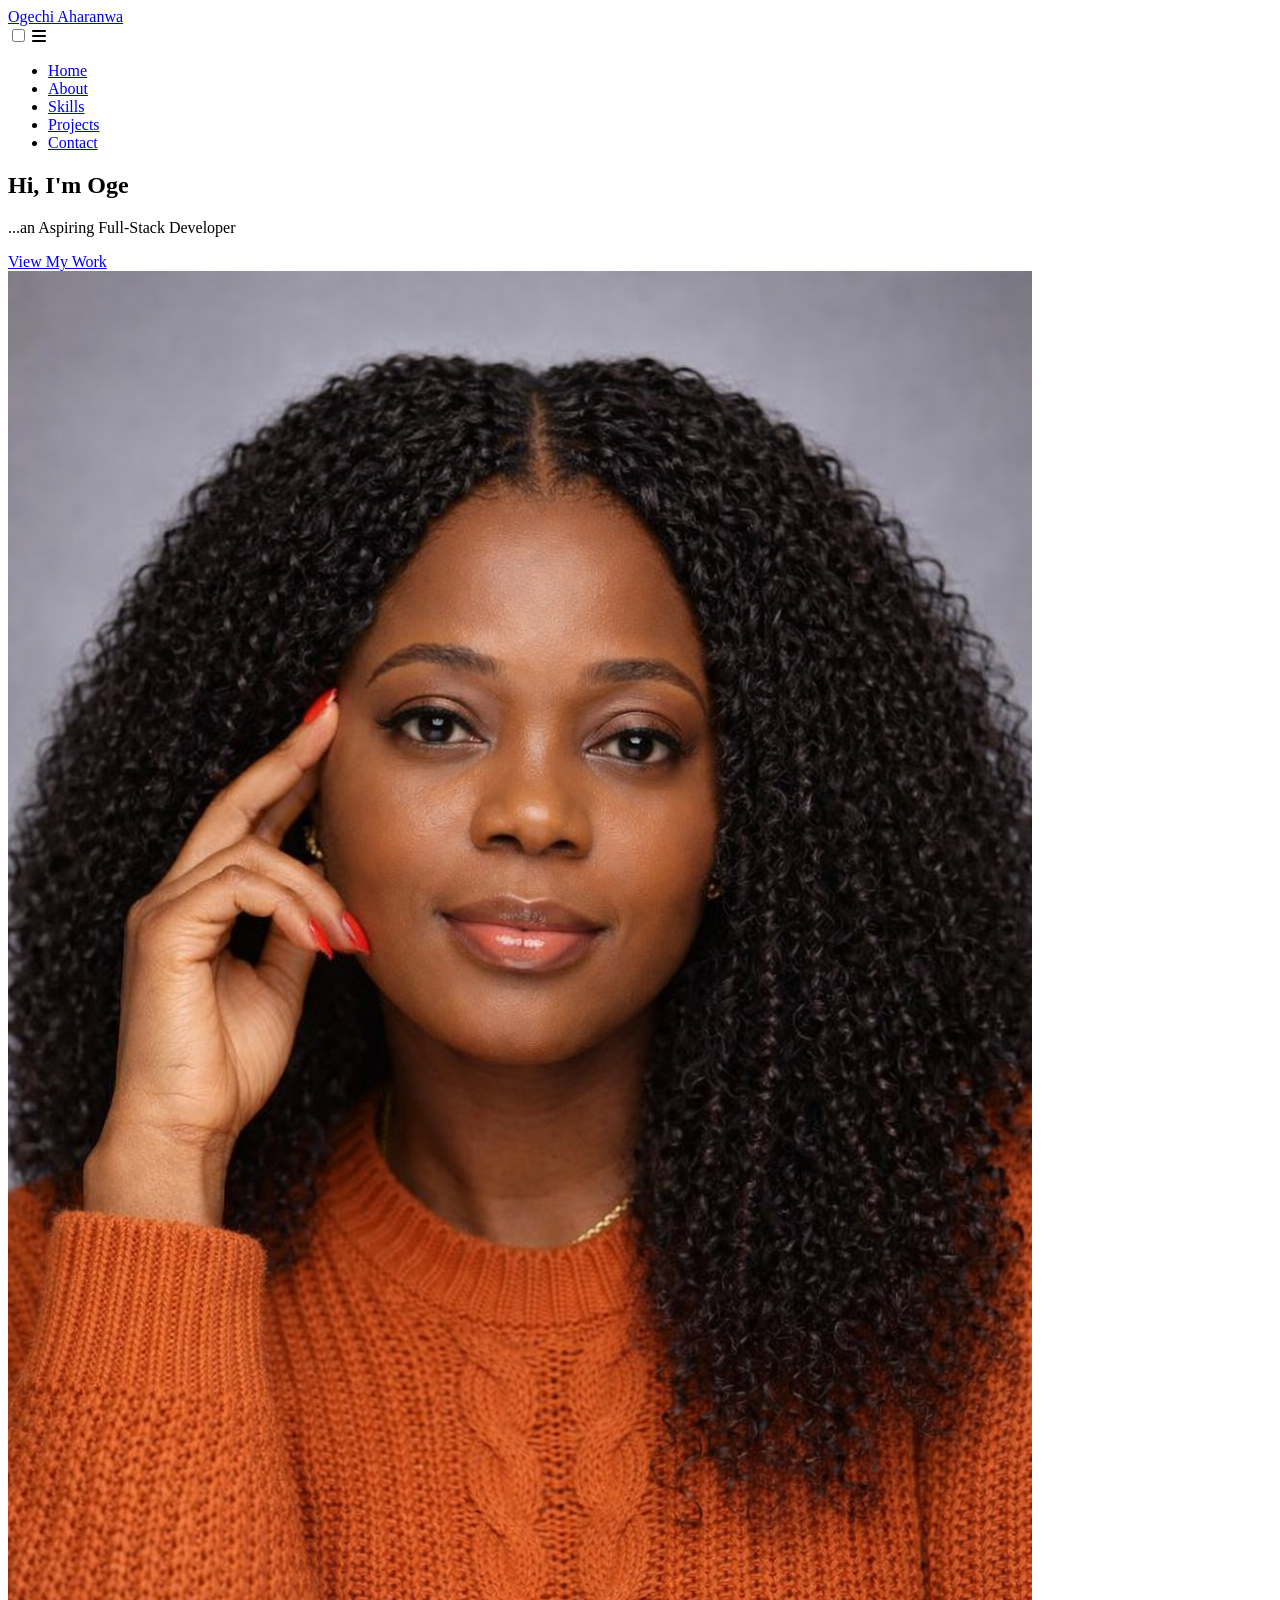
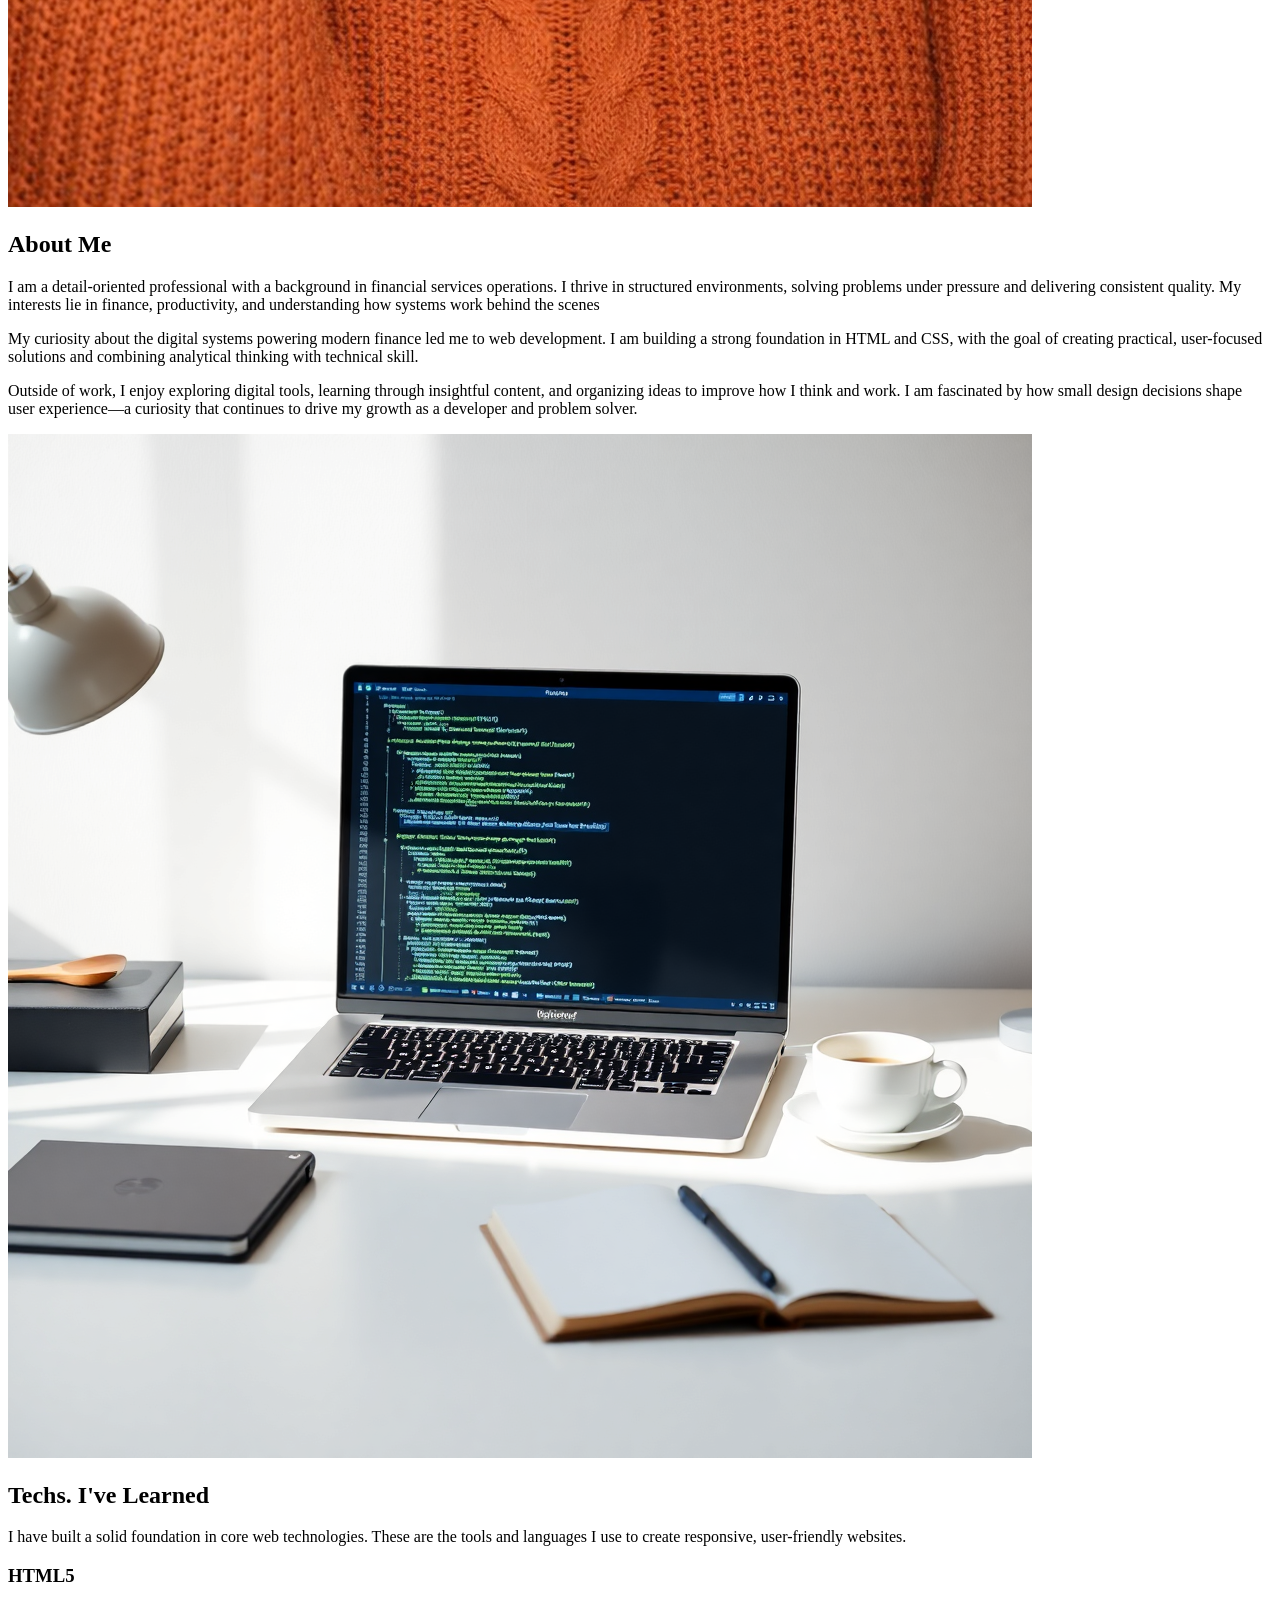
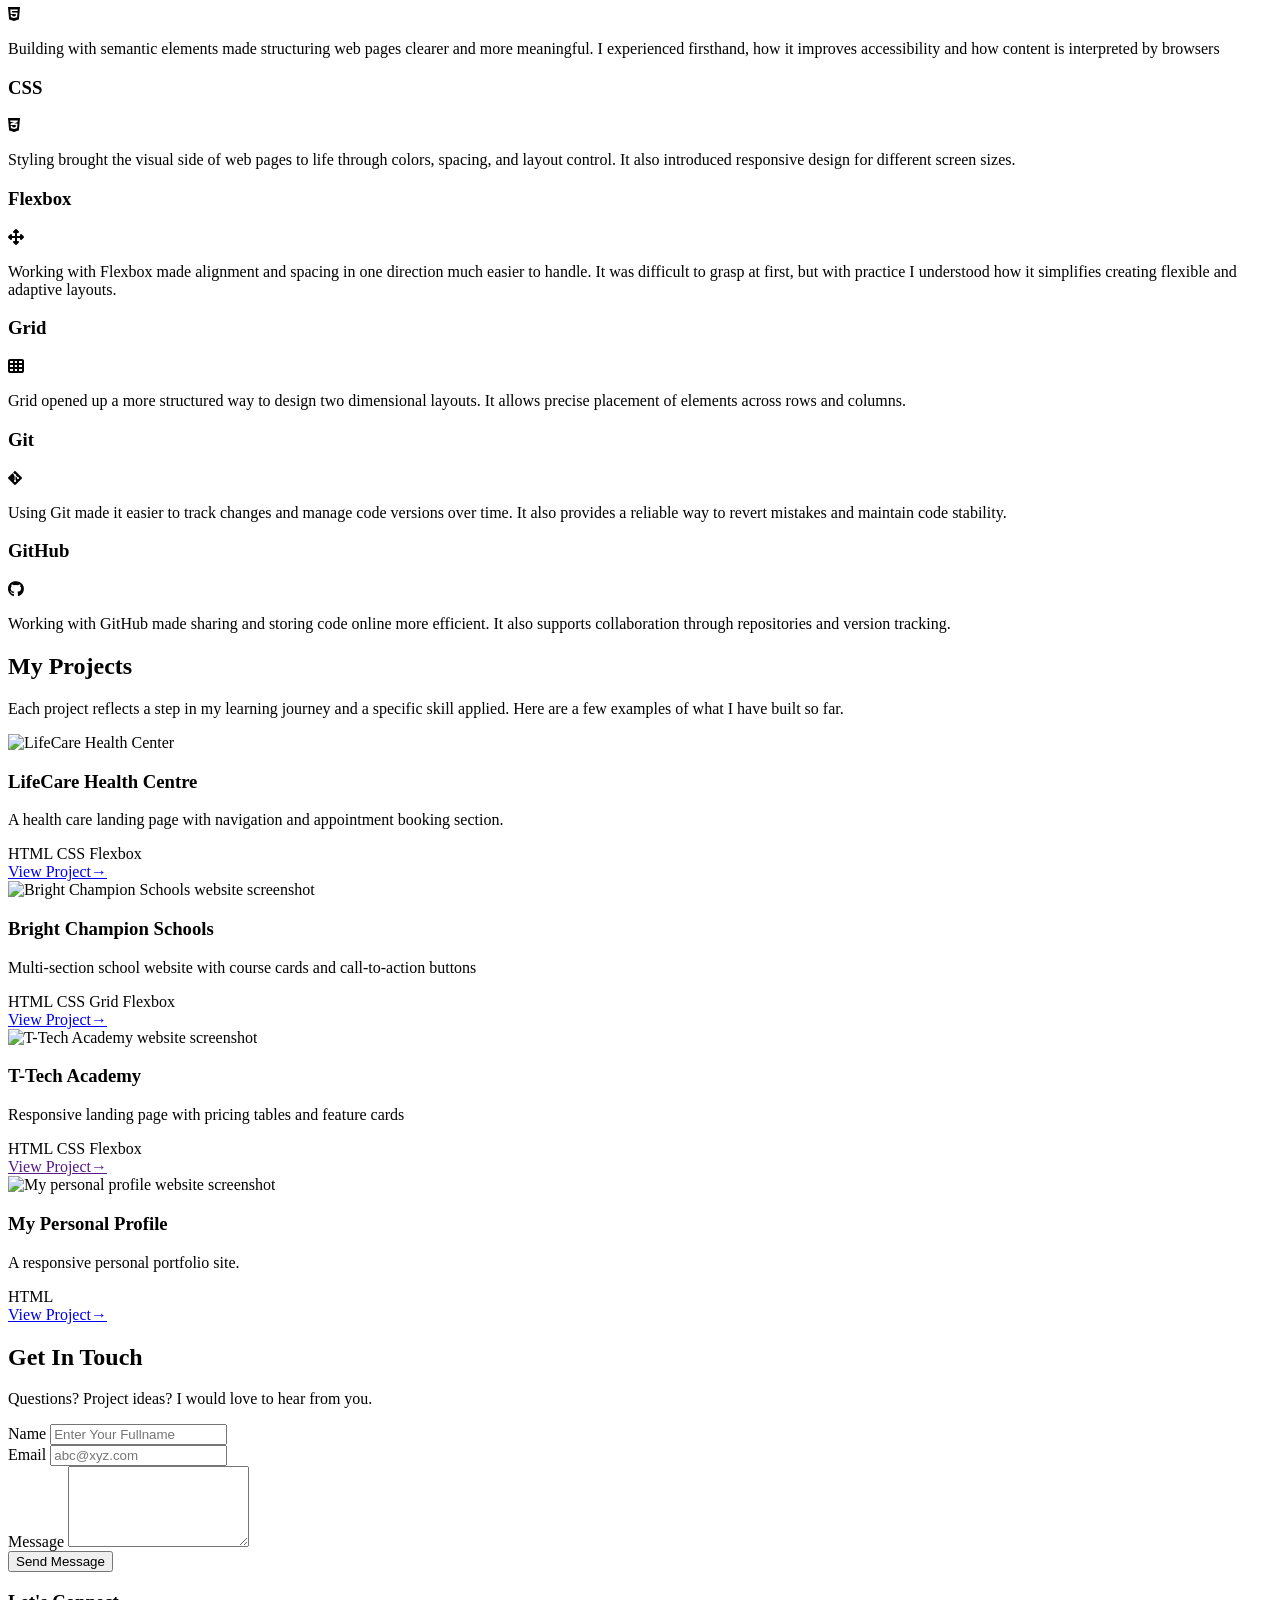
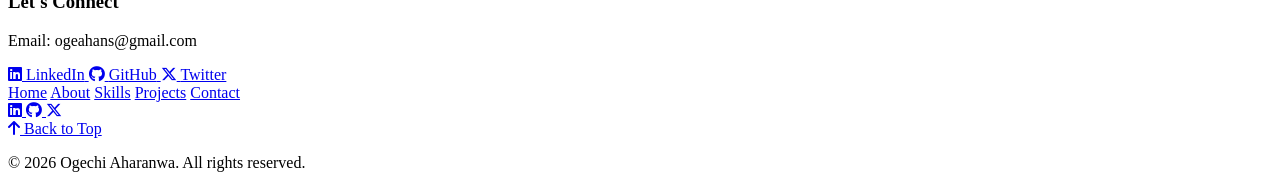
==== projectindex.html @ ccf965c6 "first commit" ====
<!-- Created by Ogechi Aharanwa -->
<!DOCTYPE html>
<html lang="en">
<head>
    <meta charset="UTF-8">
    <meta name="viewport" content="width=device-width, initial-scale=1.0">
<!-- CDN for Roboto Condensed font -->
    <link rel="preconnect" href="https://fonts.googleapis.com">
<link rel="preconnect" href="https://fonts.gstatic.com" crossorigin>
<link href="https://fonts.googleapis.com/css2?family=Roboto+Condensed:ital,wght@0,100..900;1,100..900&display=swap" rel="stylesheet">

<!-- CDN for Montserrat Alternates font-->
    <link rel="preconnect" href="https://fonts.googleapis.com">
    <link rel="preconnect" href="https://fonts.gstatic.com" crossorigin>
    <link href="https://fonts.googleapis.com/css2?family=Montserrat+Alternates:ital,wght@0,100;0,200;0,300;0,400;0,500;0,600;0,700;0,800;0,900;1,100;1,200;1,300;1,400;1,500;1,600;1,700;1,800;1,900&display=swap" rel="stylesheet">

    <!-- cdn for fontawesom -->
  <link rel="stylesheet" href="https://cdnjs.cloudflare.com/ajax/libs/font-awesome/6.5.1/css/all.min.css">

      <link rel="stylesheet" href="project.css/styles.css">

    <title>My Personal Portfolio</title>
    
</head>
<body>
    <!-- Navigation Bar -->
    <header>
        <nav class="navbar">
            <div class="logo">
                <a href="#hero">Ogechi  Aharanwa</a>
            </div>

            <!-- Hamburger Checkbox (for mobile) -->
            <input type="checkbox" id="nav-toggle"   class="nav-toggle">
            <label for="nav-toggle" class="nav-toggle-label">
                <span class="hamburger-icon"><i class="fa-solid fa-bars"></i></span>
            </label>

            <ul class="nav-links">
                <li> <a href="#home">Home</a> </li>
                <li> <a href="#about">About</a> </li>
                <li> <a href="#skills">Skills</a> </li>
                <li> <a href="#projects">Projects</a> </li>
                <li> <a href="#contact">Contact</a> </li>
            </ul>
        </nav>
    </header>
    <main>
        <!-- Hero Section -->

        <section id="hero" class="page-section">
            <div class="hero-content">
                <div class="hero-text">
                    <h1>Hi, I'm Oge</h1>
                    <p class="tagline">
                        ...an Aspiring Full-Stack Developer
                    </p>
                    <a href="#projects" 
                    class="button"> View My Work</a>
                </div>
                <div class="hero-image">
                    <img src="/images/my potrait.png" 
                 alt="My image">
                </div>
            </div>    
        </section>

        <section id="about" class="page-section">
            <h2 class="section-title">About Me</h2>
            <div class="about-grid">
                <div class="about-text">
                    <p>
                        I am a detail-oriented professional with a background in financial services operations. 
                        I thrive in structured environments, solving problems under pressure and delivering 
                        consistent quality. My interests lie in finance, productivity, and understanding how 
                        systems work behind the scenes

                    </p>
                    <p>
                        My curiosity about the digital systems powering modern finance led me to web 
                        development. I am building a strong foundation in HTML and CSS, with the goal of 
                        creating practical, user-focused solutions and combining analytical thinking with 
                        technical skill.
                    </p>

                    <p>
                        Outside of work, I enjoy exploring digital tools, learning through insightful content, 
                        and organizing ideas to improve how I think and work. I am fascinated by how small 
                        design decisions shape user experience—a curiosity that continues to drive my growth 
                        as a developer and problem solver.
                    </p>

                </div>

                <div class="about-image">
                    <img src="/images/a coding workstation.png" alt="a coding workstation">

                </div>
            </div>
        </section>

        <section id="skills" class="page-section">
            <h2 class="section-title">Techs. I've Learned</h2>
            <p class="section-intro">I have built a solid foundation in core web technologies. These are the tools and languages I use to create
                responsive, user-friendly websites.</p>
            <div class="skills-grid">

                
                <div class="skill-card">

                    <div class="skill-card-logo">
                        <h3>HTML5</h3>
                        <i class="fab fa-html5"></i>
                        
                    </div>
                <p>
                   Building with semantic elements made structuring web pages clearer and more meaningful. I experienced firsthand, how it improves accessibility and how content is interpreted by browsers     
                </p>
                </div>

                <div class="skill-card">
                    <div class="skill-card-logo">
                        <h3>CSS</h3>
                        <i class="fab fa-css3-alt"></i>
                    </div>
                <p>
                    Styling brought the visual side of web pages to life through colors, spacing, and
                    layout control. It also introduced responsive design for different screen sizes.
                </p>
                </div>

                <div class="skill-card">
                    <div class="skill-card-logo">
                        <h3>Flexbox</h3>
                        <i class="fas fa-arrows-alt"></i>
                    </div>
                <p>
                    Working with Flexbox made alignment and spacing in one direction much easier to
                    handle. It was difficult to grasp at first, but with practice I understood how it
                    simplifies creating flexible and adaptive layouts.
                </p>
                </div>

                <div class="skill-card">
                    <div class="skill-card-logo">
                        <h3>Grid</h3>
                        <i class="fas fa-th"></i>
                    </div>
                <p>
                    Grid opened up a more structured way to design two dimensional layouts. It allows
                    precise placement of elements across rows and columns.
                </p>
                </div>

                <div class="skill-card">
                    <div class="skill-card-logo">
                        <h3>Git</h3>
                        <i class="fab fa-git-alt"></i>
                    </div>
                <p>
                    Using Git made it easier to track changes and manage code versions over time. It
                    also provides a reliable way to revert mistakes and maintain code stability.
                    
                </p>
                </div>

                <div class="skill-card">
                    <div class="skill-card-logo">
                        <h3>GitHub</h3>
                        <i class="fab fa-github"></i>
                    </div>
                <p>
                    Working with GitHub made sharing and storing code online more efficient. It also 
                    supports collaboration through repositories and version tracking.
                </p>
                </div>
            </div>
        </section>

        <section id="projects" class="page-section">

            <h2 class="section-title">My Projects</h3>
                <p class="section-intro">Each project reflects a step in my learning journey and a specific skill applied. Here are a few examples of what
                    I have built so far.</p>
                <!-- Project 1 (LifeCare Health Center) -->
                <div class="projects-grid">

                    <div class="project-card">
                        <div class="project-image">
                            <img src="/images/lifecare-health-centre.webp" alt="LifeCare Health Center">
                        </div>
                        <div class="project-info"> 
                           <h3>LifeCare Health Centre</h3>
                           <p>
                               A health care landing page with navigation and appointment booking section.
                           </p>

                        <div class="tech-tags">
                           <span>HTML</span>
                           <span>CSS</span>
                           <span>Flexbox</span>
                        </div>
                           <a href="https://ogechi-aharanwa-l.github.io/lifecare-health-centre.html/" class="project-link" target="_blank">View 
                            Project→</a>
                        </div>
                    </div>

                <!-- Project 2 (Bright Champions Schools) -->
                    
                    <div class="project-card">

                        <div class="project-image">
                            <img src="/images/bright-champion-schools2.webp" alt="Bright Champion Schools website
                            screenshot">
                        </div>

                        <div class="project-info">
                            <h3>Bright Champion Schools</h3>
                            <p>
                                Multi-section school website with course cards and call-to-action buttons
                            </p>

                           <div class="tech-tags">
                                <span>HTML</span>
                                <span>CSS</span>
                                <span>Grid</span>
                                <span>Flexbox</span>
                            </div>

                           <a href="https://ogechi-aharanwa-l.github.io/bright-champions-schools-project/" class="project-link" target="_blank">View
                            Project→</a>
                        </div>
                    </div>

                 <!-- Project 3 (T-tech Academy) -->
                    <div class="project-card">

                        <div class="project-image">
                            <img src="/images/t-tech-academy.webp" alt="T-Tech Academy website screenshot">
                        </div>

                        <div class="project-info">
                            <h3>T-Tech Academy</h3>
                            <p>
                                Responsive landing page with pricing tables and feature cards
                            </p>

                            <div class="tech-tags">
                                <span>HTML</span>
                                <span>CSS</span>
                                <span>Flexbox</span>
                            </div>

                            <a href=""https://ogechi-aharanwa-l.github.io/bright-champions-schools-project/"" class="project-link" target="_blank">View
                                Project→</a>
                        </div>
                    </div>

                 <!-- Project 4 (My Personal Profile) -->
                    <div class="project-card">

                        <div class="project-image">
                            <img src="/images/my-personal-profile.webp" alt="My personal profile website screenshot">
                        </div>

                        <div class="project-info">
                            <h3>My Personal Profile</h3>
                            <p>
                               A responsive personal portfolio site.
                            </p>
                            
                            <div class="tech-tags">
                            <span>HTML</span>

                            </div>
                           <a href="https://ogechi-aharanwa-l.github.io/personal-project.html/" class="project-link" target="_blank">View Project→</a>    
                        </div>
                    
                    </div>
                </div>
        </section>

        <section id="contact" class="page-section">
            <h2 class="section-title">Get In Touch</h2>
            <p class="contact-message">Questions? Project ideas? I would love to hear from you.</p>
            <div class="contact-grid">
            <!-- Form Section -->
                <div class="contact-form">
                    <form>  
                        <div class="form-group">
                            <label for="name">Name</label>
                            <input type="text" id="name" name="name" placeholder="Enter Your Fullname" required>
                        </div>

                        <div class="form-group">
                            <label for="email">Email</label>
                            <input type="email" id="email" name="email" placeholder="abc@xyz.com" required>
                        </div> 
                
                        <div class="form-group">
                            <label for="message">Message</label>
                            <textarea id="message" name="message" rows="5" placeholder="Your message" required>
                            </textarea> 
                        </div>

                       <button type="submit" class="submit-btn">Send Message</button>
                    </form>
                </div>

            <!--Contact Info Side  -->
                
                <div class="contact-info">
                    <h3>Let's Connect</h3>
                    <p>Email: ogeahans@gmail.com</p>

                    <div class="social-links">
                        <a href="https://www.linkedin.com/in/ogechi-aharanwa/" target="_blank" aria-label="LinkedIn">
                            <i class="fab fa-linkedin"></i>
                            <span>LinkedIn</span>
                        </a>

                        <a href="https://github.com/Ogechi-Aharanwa-L" target="_blank"aria-label="GitHub">
                            <i class="fab fa-github"></i>
                            <span>GitHub</span>
                        </a>

                        <a href="https://x.com/AhanOge39074" target="_blank" aria-label="X">
                            <i class="fab fa-x-twitter"></i>
                            <span>Twitter</span>
                        </a>
                    </div>
                </div>

            </div>
        </section>
    </main>
    
    <footer>
    <!-- Quick Links -->
    <div class="footer-links">
        <a href="#hero">Home</a>
        <a href="#about">About</a>
        <a href="#skills">Skills</a>
        <a href="#projects">Projects</a>
        <a href="#contact">Contact</a>
    </div>

    <!-- Social Media Links -->
    <div class="footer-social">
        <a href="https://www.linkedin.com/in/ogechi-aharanwa/" target="_blank" aria-label="LinkedIn">
            <i class="fab fa-linkedin"></i>
        </a>
        <a href="https://github.com/Ogechi-Aharanwa-L" target="_blank" aria-label="GitHub">
            <i class="fab fa-github"></i>
        </a>
        <a href="https://x.com/AhanOge39074" target="_blank" aria-label="Twitter">
            <i class="fab fa-x-twitter"></i>
        </a>
    </div>

    <!-- Go to Top Button -->
    <div class="go-top">
        <a href="#" aria-label="Back to top">
            <i class="fas fa-arrow-up"></i> Back to Top
        </a>
    </div>

    <!-- Copyright -->
    <p>&copy; 2026 Ogechi Aharanwa. All rights reserved.</p>

     
</footer>
</body>
</html>
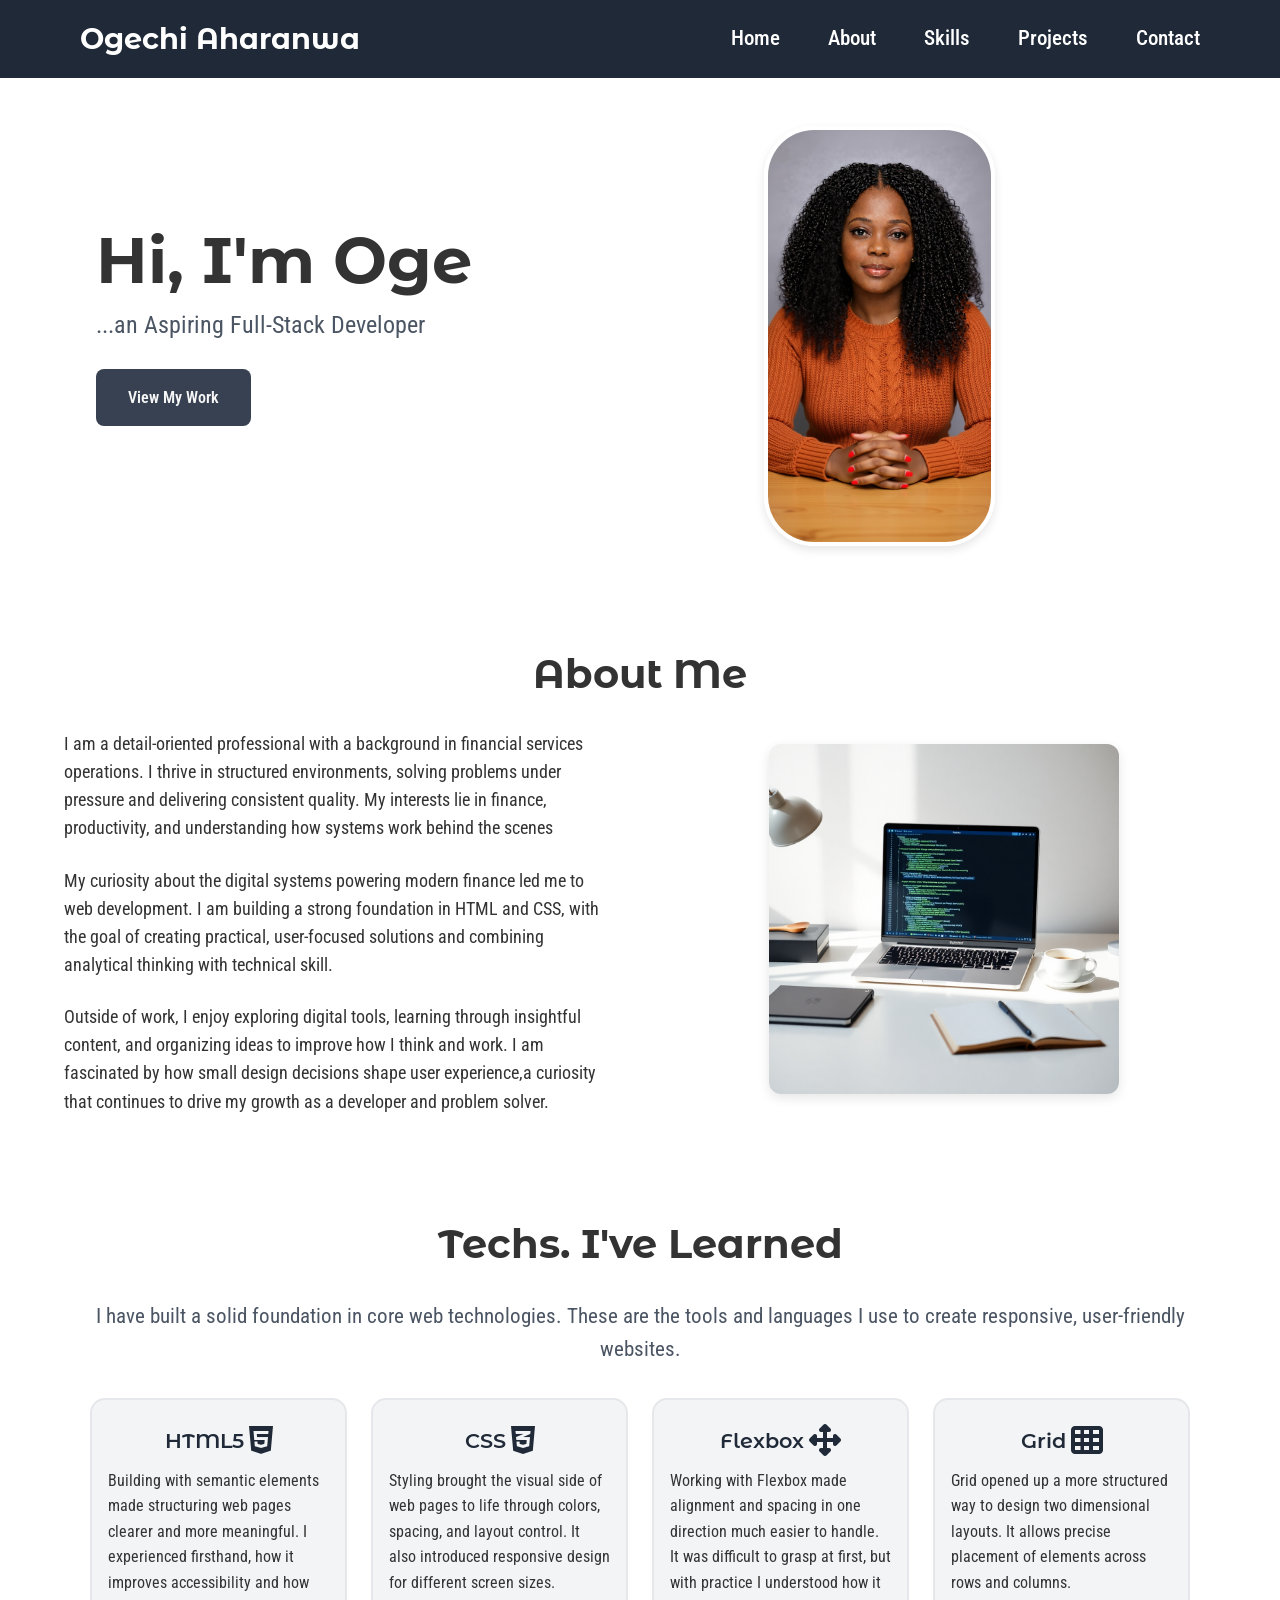
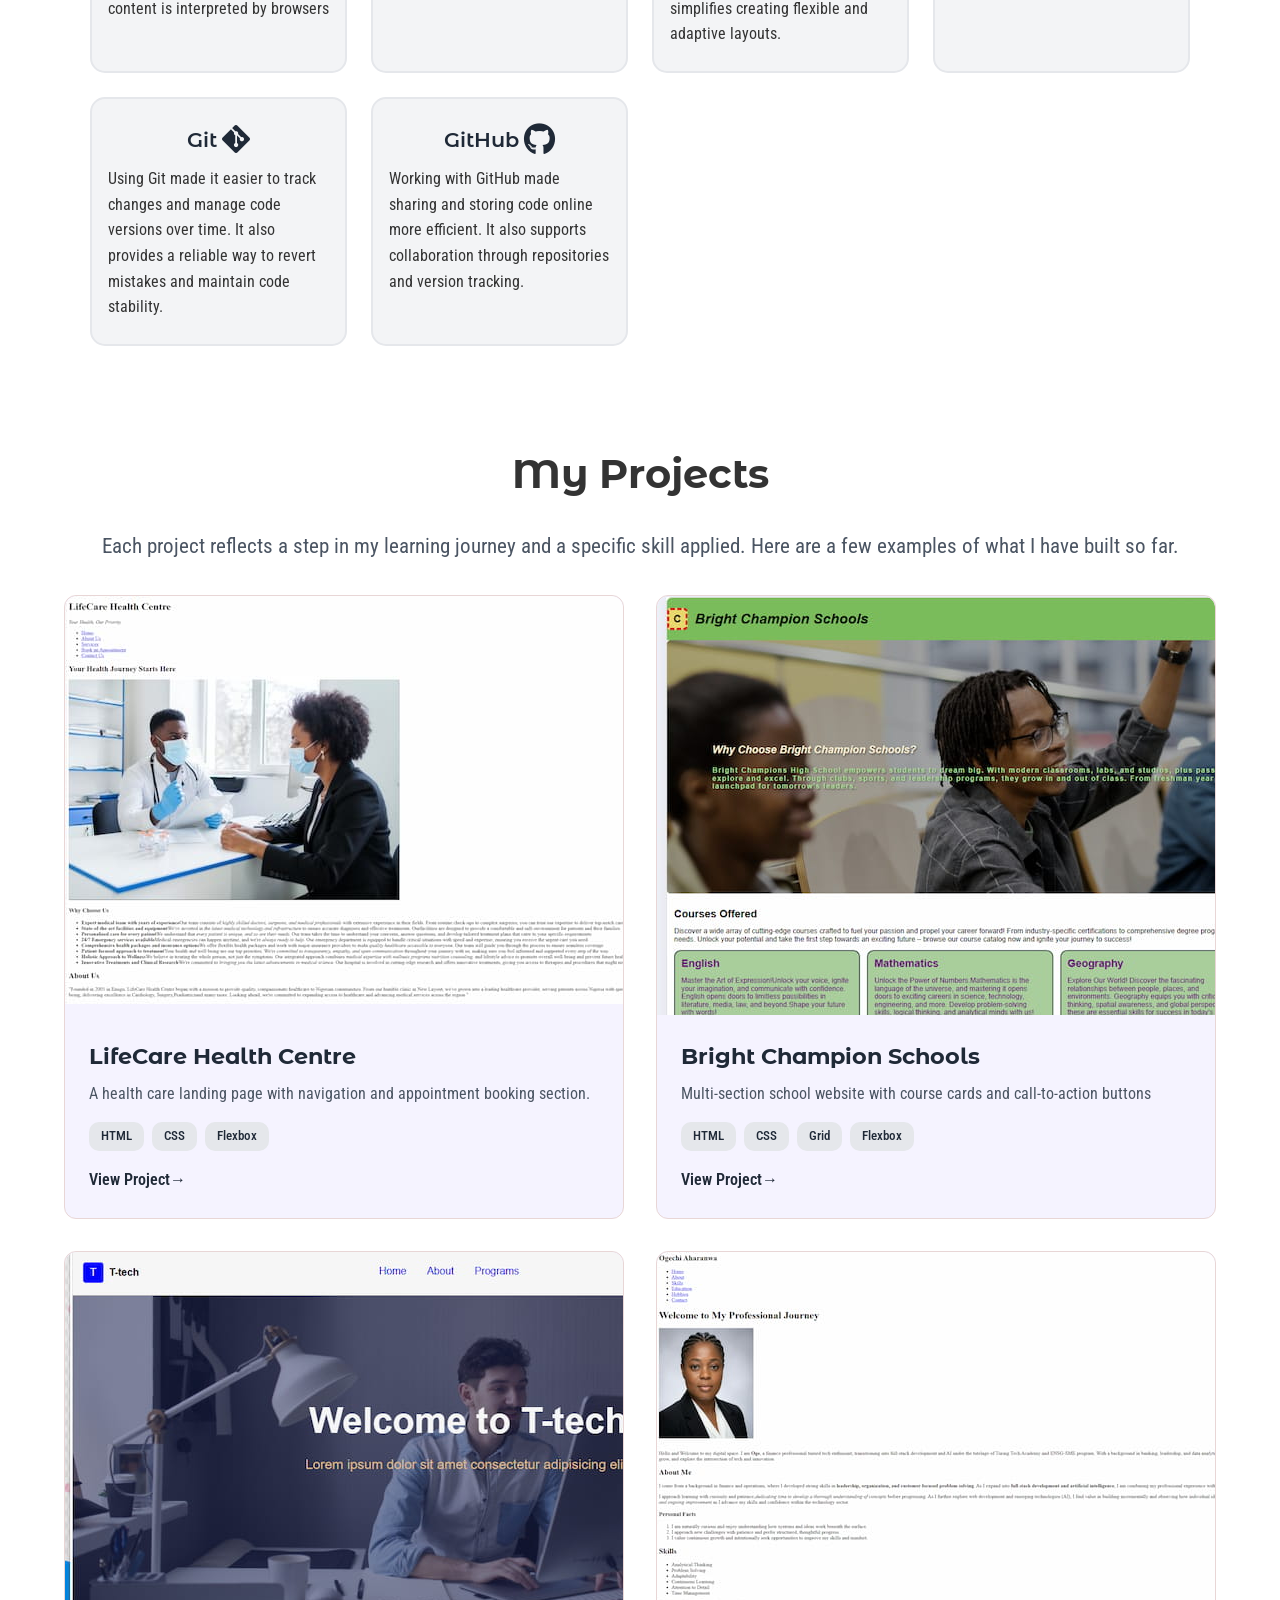
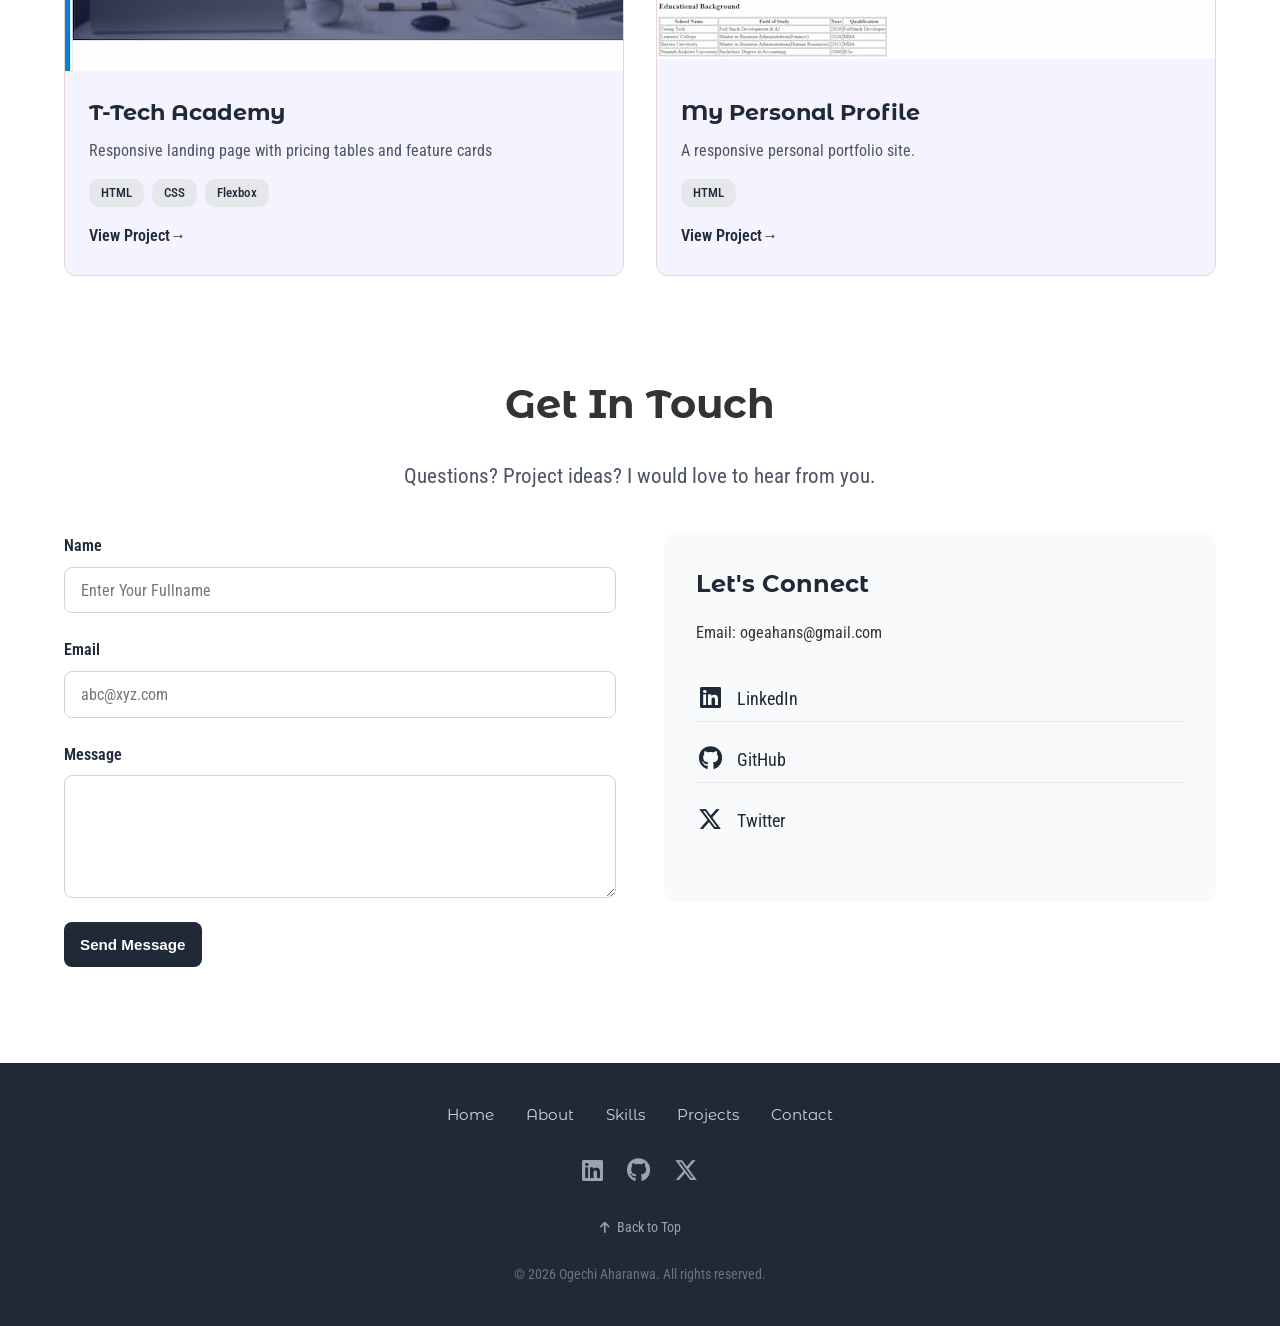
==== commit b96d9d2f: "feat: Update Projects" ====
--- a/projectindex.html
+++ b/projectindex.html
@@ -59,7 +59,7 @@
                     class="button"> View My Work</a>
                 </div>
                 <div class="hero-image">
-                    <img src="/images/my potrait.png" 
+                    <img src="/images/potrait-in-orange.jpg" 
                  alt="My image">
                 </div>
             </div>    
@@ -86,7 +86,7 @@
                     <p>
                         Outside of work, I enjoy exploring digital tools, learning through insightful content, 
                         and organizing ideas to improve how I think and work. I am fascinated by how small 
-                        design decisions shape user experience—a curiosity that continues to drive my growth 
+                        design decisions shape user experience,a curiosity that continues to drive my growth 
                         as a developer and problem solver.
                     </p>
 
@@ -180,14 +180,15 @@
         <section id="projects" class="page-section">
 
             <h2 class="section-title">My Projects</h3>
-                <p class="section-intro">Each project reflects a step in my learning journey and a specific skill applied. Here are a few examples of what
+                <p class="section-intro">Each project reflects a step in my learning journey and a specific
+                    skill applied. Here are a few examples of what
                     I have built so far.</p>
                 <!-- Project 1 (LifeCare Health Center) -->
                 <div class="projects-grid">
 
                     <div class="project-card">
                         <div class="project-image">
-                            <img src="/images/lifecare-health-centre.webp" alt="LifeCare Health Center">
+                            <img src="/images/lifecare-health-center-html.jpg" alt="LifeCare Health Center">
                         </div>
                         <div class="project-info"> 
                            <h3>LifeCare Health Centre</h3>
@@ -210,7 +211,7 @@
                     <div class="project-card">
 
                         <div class="project-image">
-                            <img src="/images/bright-champion-schools2.webp" alt="Bright Champion Schools website
+                            <img src="/images/bright-champions-schs-html.jpg" alt="Bright Champion Schools website
                             screenshot">
                         </div>
 
@@ -236,7 +237,7 @@
                     <div class="project-card">
 
                         <div class="project-image">
-                            <img src="/images/t-tech-academy.webp" alt="T-Tech Academy website screenshot">
+                            <img src="/images/t-tech-academy-webpage.jpg" alt="T-Tech Academy website screenshot">
                         </div>
 
                         <div class="project-info">
@@ -260,7 +261,7 @@
                     <div class="project-card">
 
                         <div class="project-image">
-                            <img src="/images/my-personal-profile.webp" alt="My personal profile website screenshot">
+                            <img src="/images/personal-html-project.jpg" alt="My personal profile website screenshot">
                         </div>
 
                         <div class="project-info">
--- a/project.css/styles.css
+++ b/project.css/styles.css
@@ -0,0 +1,644 @@
+/* Universal Settings */
+* {
+    margin: 0;
+    padding: 0;
+    box-sizing: border-box;
+}
+
+html {
+    scroll-behavior: smooth;
+}
+
+body {
+    font-family: "Roboto Condensed", sans-serif;
+    line-height: 1.6;
+    color: #333;
+}
+
+h1, h2, h3, .logo, .section-title, nav-links a {
+    font-family:"Montserrat Alternates", sans-serif; 
+}
+
+a {
+    text-decoration: none; /* to remove underline on all anchor tags */
+    color: white;
+}
+
+/* page section, section title general styling */
+ .page-section {
+    padding: 3rem 1.5rem;
+    max-width: 1200px;
+    margin: auto;
+ }
+
+ .section-title {
+    text-align: center;
+    font-size: 2.5rem;
+    margin-bottom: 2.5rem;
+ }
+
+/* Mobile First Navigation */
+.navbar {
+    display: flex;  
+    flex-wrap: wrap;
+    justify-content: space-between;
+    align-items: center;
+    background-color: #1f2937;
+    color: #f6f6f6;
+    padding: 1rem 1.5rem;
+    position: sticky;
+    top: 0;
+    z-index: 1000;
+}
+
+.logo a {
+    font-size: 1.5rem;
+    font-weight: 700;
+}
+
+.nav-toggle {
+    display: none; /* to hide checkbox */
+}
+
+/* Hamburger icon label */
+.nav-toggle-label {
+    cursor: pointer;
+    font-size: 1.8rem;
+    display: block;
+}
+
+/* Navigation links - hidden on mobile  */
+.nav-links {
+    display: none;
+    width: 100%;
+    list-style: none; /*to remove bullet points*/
+    text-align: center;
+    padding-top: 1.5rem;
+}
+
+.nav-links li {
+    margin: 1rem 0;
+}
+.nav-links a {
+    font-size: 1.2rem;
+    font-weight: 500;
+}
+/* to show menu when checkbox is checked */
+.nav-toggle:checked ~ .nav-links {
+    display:block;
+}
+/* Hero Section (Mobile Section) */
+
+.hero-content {
+    display: flex;
+    flex-direction: column;
+    align-items: center;
+    text-align:center;
+    gap: 2rem;
+}
+.hero-content h1 {
+    font-size: 3rem;
+    line-height: 1.2;
+    margin-bottom: 0.5rem;
+    gap: 1rem;
+}
+
+.tagline {
+    font-size: 1.3rem;
+    color: #4b5563;
+    margin-bottom: 1.5rem;
+}
+
+.button {
+    display: inline-block;
+    background-color: #374151;
+    color: #f6f6f6;
+    padding: 1rem 2rem;
+    border-radius: 8px;
+    margin-bottom: 1.5rem;
+    font-weight: 600;
+    transition: background-color 0.3s;
+}
+
+.button:hover {
+    background-color: #1f2937;
+}
+
+.hero-image {
+    width: min(280px, 80%);
+    aspect-ratio: 1/1;
+}
+
+.hero-image img {
+    max-width: 100%;
+    height: 100%;
+    object-fit:cover;
+    border-radius: 50px;
+    border: 4px solid white;
+    box-shadow: 0 4px 10px rgba(0,0,0,0.1)
+}
+    
+/* About Section - Mobile First */
+.about-grid {
+    display: grid;
+    grid-template-columns: 1fr;
+    gap: 2.5rem;
+    align-items: center;
+}
+
+.about-text p {
+    margin-bottom: 1.5rem;
+    font-size: 1.05rem;
+}
+
+.about-text p:last-child {
+    margin-bottom: 0;
+}
+.about-image {
+    max-width: 350px;
+    margin: 0 auto;
+    width: 100%;
+}
+.about-image img {
+    width: 100%;
+    height: auto;
+    border-radius: 12px;
+    box-shadow: 0 4px 12px rgba(0,0,0,0.1);
+}
+
+/* Skills Section(Mobile First) */
+.section-intro {
+    text-align: center;
+    margin-bottom: 2rem;
+    color: #4b5563;
+    font-size: 1.3rem;
+}
+
+.skills-grid {
+    display: grid;
+    grid-template-columns: 1fr;
+    gap: 1.5rem;
+    max-width: 500px;
+    margin: 0 auto;
+    
+}
+
+.skill-card {
+    background-color: #f3f4f6;
+    padding: 1.5rem 1rem;
+    text-align: center;
+    border-radius: 15px;
+    border: 2px solid #e5e7eb;
+
+}
+.skill-card i {
+    font-size: 2rem;
+    color: #1f2937;
+    margin-bottom: 0.4rem;
+
+}
+.skill-card h3 {
+    font-size: 1.3rem;
+    font-weight: 600;
+    margin-bottom: 0;
+    color: #1f2937;
+}
+.skill-card p {
+    margin: 0;
+    text-align: left;
+    margin-top: 5px;
+}
+
+.skill-card:hover {
+    transform: translateY(-8px);
+    box-shadow: 0 8px 20px rgba(0,0,0,0.2);
+    background-color: #f5f3ff;
+    
+}
+.skill-card-logo {
+    display: flex;
+    gap: 5px;
+    justify-content: center;
+    text-align: center;
+    
+}
+/* Project Section (Mobile First) */
+ /* Grid container */
+ .section-intro {
+    text-align: center;
+    margin-bottom: 2rem;
+    color: #4b5563;
+    font-size: 1.3rem;
+}
+
+.projects-grid {
+    display: grid;
+    grid-template-columns: 1fr;
+    gap: 2rem;
+}
+.project-card {
+    background-color: #f5f3ff;
+    border: 1px solid rgb(232, 214, 214);
+    border-radius: 12px;
+    overflow: hidden;
+    box-shadow: 0 4px 8px rgba(0,0,0,0.08)
+    border: 1px solid #e2e8f0
+    transition: transform 0.3s ease, box-shadow 0.3s ease;
+}
+
+.project-card:hover {
+    transform: translateY(-6px);
+    box-shadow: 0 10px 20px rgba(0,0,0,0.12);
+}
+
+.project-image {
+    width: 100%;
+    aspect-ratio: 4 / 3;
+    overflow: hidden;
+    border-radius: 12px 12px 0 0;
+}
+
+.project-img img {
+    width: 100%;
+    height: auto;
+    object-fit: contain;
+    display: block;
+}
+
+.project-info {
+    padding: 1.5rem;
+}
+
+.project-info h3 {
+    font-size: 1.4rem;
+    margin-bottom: 0.5rem;
+    color: #1f2937;
+}
+
+.project-info p {
+    margin-bottom: 1rem;
+    color: #4b5563;
+    line-height: 1.5;
+
+}
+
+.tech-tags {
+    display: flex;
+    flex-wrap: wrap;
+    gap: 0.5rem;
+    margin-bottom: 1rem;
+}
+
+.tech-tags span {
+    background-color: #e5e7eb;
+    color: #1f2937;
+    padding: 0.25rem 0.75rem;
+    border-radius: 10px;
+    font-size: 0.8rem;
+    font-weight: 500;
+}
+
+.project-link {
+    display: inline-block;
+    color: #1f2937;
+    font-weight: 600;
+    border-bottom: 2px solid transparent;
+    transition: border-color 0.2s ease;
+}
+
+.project-link:hover {
+    border-bottom-color:#1f2937;
+}
+
+/* Contact Section (Mobile-First) */
+ .section-title {
+    text-align: center;
+    margin-bottom: 1.5rem;
+ }
+
+.contact-message {
+    text-align: center;
+    margin-bottom: 2.5rem;
+    color: #4b5563;
+    font-size: 1.3rem;
+
+}
+
+.contact-form form {
+    display: flex;
+    flex-direction: column;
+    gap: 1.5rem;
+}
+
+.form-group {
+    display: flex;
+    flex-direction: column;
+    gap: 0.5rem;
+}
+
+.form-group label {
+    font-weight: 600;
+    color: #1f2937;
+}
+.form-group input,
+.form-group textarea {
+    padding: 0.8rem 1rem;
+    border: 1px solid #d1d5db;
+    border-radius: 8px;
+    font-family:"Roboto Condensed", sans-serif; 
+    font-size: 1rem;
+    transition: border-color 0.2s ease, box-shadow 0.2s ease;
+}
+
+/* submit button styling */
+.submit-btn {
+    background-color: #1f2937;
+    color: white;
+    padding: 0.9rem 1rem;
+    border: none;
+    width: auto;
+    align-self: flex-start;
+    border-radius: 8px;
+    font-weight: 600;
+    font-size: 0.95rem;
+    cursor: pointer;
+    transition: background-color 0.2s ease;
+
+}
+.submit-btn:hover {
+    color: burlywood;
+}
+
+/* Contact Info styling */
+
+.contact-info  {
+    background-color: #f9fafb;
+    padding: 2rem;
+    border-radius: 12px;
+    display: flex;
+    flex-direction: column;
+    height: 85%;
+}
+
+.contact-info h3 {
+    font-size: 1.5rem;
+    margin-bottom: 1rem;
+    color: #1f2937;
+}
+
+.contact-info p {
+    margin-bottom: 1.5rem;
+    font-size: 1rem;
+}
+
+/* Social Links Styling */
+.social-links {
+    display: flex;
+    flex-direction: column;
+    gap: 1rem;
+    margin-top: 0.5rem;
+}
+
+.social-links a {
+    display: flex;
+    color: #1f2937;
+    gap: 0.75rem;
+    font-size: 1.1rem;
+    padding: 0.5rem 0;
+    transition: color 0.2s ease;
+    border-bottom: 1px solid #e5e7eb;
+}
+
+.social-links a:last-child {
+    border-bottom: none;
+}
+
+.social-links a i {
+    font-size: 1.5rem;
+    width: 1.8rem;
+    text-align: center;
+}
+
+.social-links a:hover {
+    color: #4b5563;
+}
+
+/* ===== FOOTER ===== */
+footer {
+    background-color: #1f2937;
+    color: #9ca3af;
+    text-align: center;
+    padding: 2.5rem 1.5rem;
+    margin-top: 3rem;
+}
+
+/* Quick Links */
+.footer-links {
+    display: flex;
+    flex-wrap: wrap;
+    justify-content: center;
+    gap: 2rem;
+    margin-bottom: 1.5rem;
+}
+
+.footer-links a {
+    color: #d1d5db;
+    font-size: 0.95rem;
+    font-family: "Montserrat Alternates", sans-serif;
+    transition: color 0.2s ease;
+}
+
+.footer-links a:hover {
+    color: #ffffff;
+}
+
+/* Social Media Icons */
+.footer-social {
+    display: flex;
+    justify-content: center;
+    gap: 1.5rem;
+    margin-bottom: 1.5rem;
+}
+
+.footer-social a {
+    color: #9ca3af;
+    font-size: 1.5rem;
+    transition: color 0.2s ease;
+}
+
+.footer-social a:hover {
+    color: #ffffff;
+}
+
+/* Go to Top Button */
+.go-top {
+    margin-bottom: 1.5rem;
+}
+
+.go-top a {
+    color: #9ca3af;
+    font-size: 0.9rem;
+    text-decoration: none;
+    padding-bottom: 0.25rem;
+    transition: color 0.2s ease, border-color 0.2s ease;
+}
+
+.go-top a:hover {
+    color: #ffffff;
+}
+
+.go-top a i {
+    margin-right: 0.25rem;
+    font-size: 0.8rem;
+}
+
+/* Copyright Text */
+footer p {
+    font-size: 0.85rem;
+    color: #6b7280;
+    margin: 0;
+    
+}
+
+
+
+
+
+
+
+
+
+
+/* For Tablets */
+@media (min-width: 768px) {
+/* Navigation */
+    .nav-toggle-label {
+        display: none;
+    }
+
+    .navbar {
+        flex-wrap: nowrap;
+        justify-content: space-between;
+        padding: 1rem 3rem;
+    }
+
+    .nav-links {
+        display: flex; /* show nav links */
+        width: auto;
+        padding-top: 0;
+        gap: 2rem;
+    }
+
+    .nav-links li {
+        margin: 0;
+    }
+
+/* hero */
+   .hero-content {
+        flex-direction: row;
+        text-align: left;
+        justify-content: space-between;
+        gap: 2rem;
+        padding: 0 2rem;
+}
+
+   .hero-text h1 {
+        font-size: 3.5rem;
+    } 
+    .hero-image {
+        width: 350px;
+        height: 350px;
+    }
+    .hero-content {
+        gap: 2rem;
+    }
+
+    .about-grid {
+        grid-template-columns: 1fr 1fr;
+        gap: 3rem
+    }
+
+/* Skills Grid */
+
+   .skills-grid {
+        grid-template-columns: repeat(3, 1fr);
+        max-width: 900px;
+    }
+
+/* Projects Grid */
+   .projects-grid {
+       grid-template-columns: repeat(2, 1fr);
+    }
+
+/* Contact Grid */
+.contact-grid {
+       display: grid;
+       grid-template-columns: 1fr 1fr;
+       gap: 3rem;
+    }
+
+}
+
+@media (min-width: 1024px) {
+   .navbar {
+        padding: 1rem 5rem;
+    }
+
+   .logo a {
+        font-size: 1.8rem;
+    }
+
+    .nav-links {
+        gap: 3rem;
+    }
+
+    .nav-links a {
+        font-size: 1.3rem;
+            
+    }
+
+    /* Hero Section */
+    .hero-content { 
+        gap: 2rem;
+
+    }
+
+    .hero-text h1 {
+        font-size: 4rem;
+    }
+
+    .tagline {
+        font-size: 1.5rem;
+    }
+
+    .hero-image {
+        width: 420px;
+        height: 420px;
+    }
+
+  /* About Section */
+
+   .about-grid {
+        gap: 4rem;
+    }
+    .about-text p {
+        font-size: 1.1rem;
+    }
+    
+
+    /* Skills Grid: 4 columns  */
+    .skills-grid {
+        grid-template-columns: repeat(4, 1fr);
+        max-width: 1100px;
+    }
+    /* Projects Section */
+    .project-grid {
+        gap: 2.5rem;
+    }
+
+    /* Contact Grid */
+    .contact-grid: {
+        display: grid;
+        gap: 4rem;
+    }
+}
